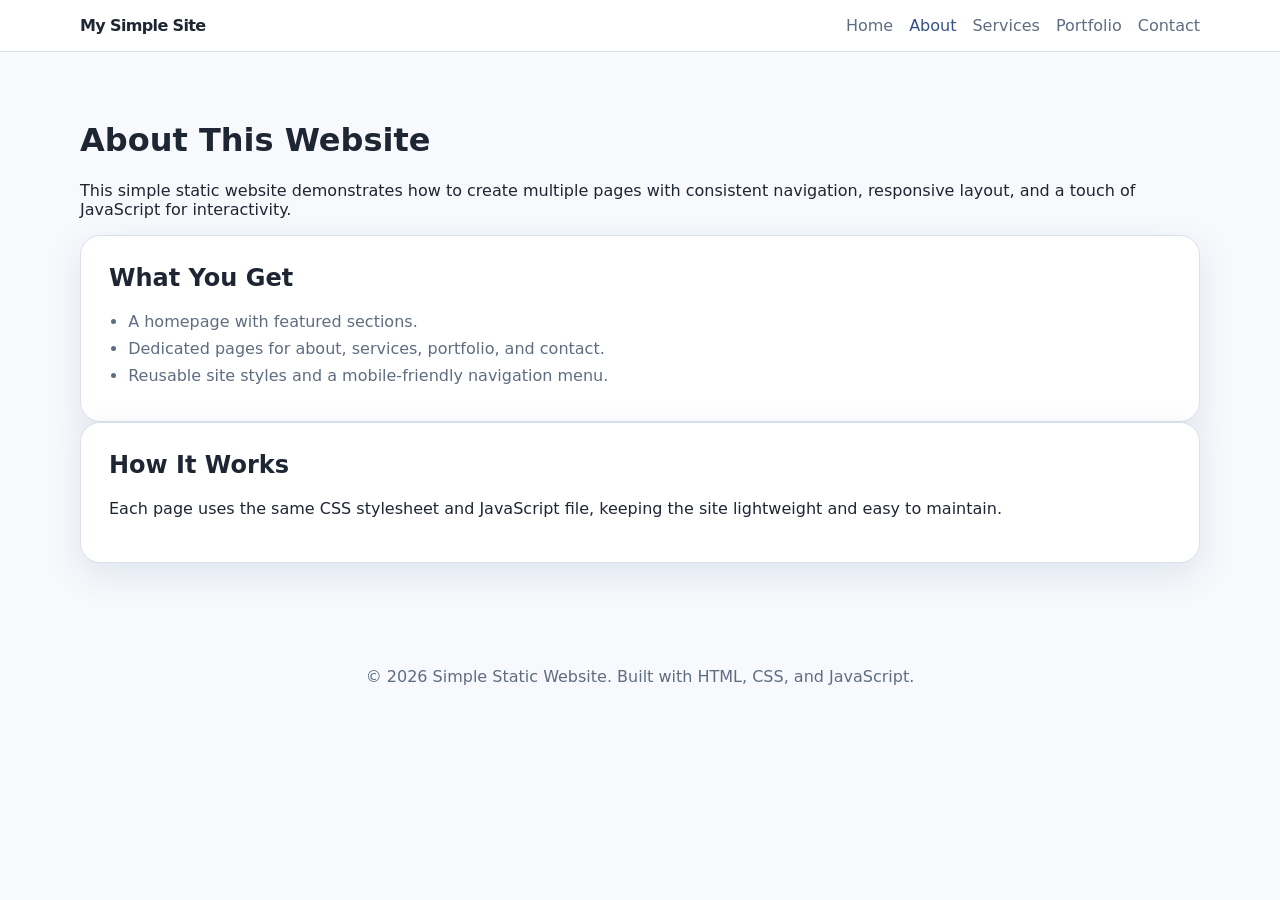
==== about.html @ 7c05fea3 "version 1" ====
<!DOCTYPE html>
<html lang="en">
<head>
  <meta charset="UTF-8">
  <meta name="viewport" content="width=device-width, initial-scale=1.0">
  <title>About - Simple Static Website</title>
  <link rel="stylesheet" href="styles.css">
</head>
<body>
  <header class="site-header">
    <div class="container header-inner">
      <div class="brand">My Simple Site</div>
      <nav class="site-nav" id="siteNav">
        <a href="index.html">Home</a>
        <a href="about.html" class="active">About</a>
        <a href="services.html">Services</a>
        <a href="portfolio.html">Portfolio</a>
        <a href="contact.html">Contact</a>
      </nav>
      <button class="menu-toggle" id="menuToggle" aria-label="Toggle navigation">☰</button>
    </div>
  </header>

  <main class="container main-content">
    <h1>About This Website</h1>
    <p>This simple static website demonstrates how to create multiple pages with consistent navigation, responsive layout, and a touch of JavaScript for interactivity.</p>

    <section class="content-block">
      <h2>What You Get</h2>
      <ul>
        <li>A homepage with featured sections.</li>
        <li>Dedicated pages for about, services, portfolio, and contact.</li>
        <li>Reusable site styles and a mobile-friendly navigation menu.</li>
      </ul>
    </section>

    <section class="content-block">
      <h2>How It Works</h2>
      <p>Each page uses the same CSS stylesheet and JavaScript file, keeping the site lightweight and easy to maintain.</p>
    </section>
  </main>

  <footer class="site-footer">
    <div class="container">
      <p>© 2026 Simple Static Website. Built with HTML, CSS, and JavaScript.</p>
    </div>
  </footer>

  <script src="script.js"></script>
</body>
</html>
---- styles.css ----
/* Global reset and base styles */
:root {
  --bg: #f7f9fc;
  --surface: #ffffff;
  --primary: #4b6cb7;
  --primary-dark: #364f8b;
  --text: #1e2633;
  --muted: #5f6d81;
  --border: #d9e2ec;
  --shadow: 0 12px 36px rgba(61, 86, 139, 0.12);
}

* {
  box-sizing: border-box;
}

html,
body {
  margin: 0;
  font-family: Inter, system-ui, -apple-system, BlinkMacSystemFont, "Segoe UI", sans-serif;
  background: var(--bg);
  color: var(--text);
}

img {
  max-width: 100%;
}

button,
input,
textarea,
select {
  font: inherit;
}

.container {
  width: min(1120px, calc(100% - 2rem));
  margin: 0 auto;
}

.site-header {
  background: var(--surface);
  border-bottom: 1px solid var(--border);
  position: sticky;
  top: 0;
  z-index: 100;
}

.header-inner {
  display: flex;
  align-items: center;
  justify-content: space-between;
  gap: 1rem;
  padding: 1rem 0;
}

.brand {
  font-weight: 700;
  letter-spacing: -0.04em;
}

.site-nav {
  display: flex;
  align-items: center;
  gap: 1rem;
  flex-wrap: wrap;
}

.site-nav a {
  color: var(--muted);
  text-decoration: none;
  transition: color 0.2s ease;
}

.site-nav a:hover,
.site-nav a.active {
  color: var(--primary-dark);
}

.menu-toggle {
  display: none;
  border: none;
  background: transparent;
  font-size: 1.5rem;
  cursor: pointer;
}

.main-content {
  padding: 3rem 0 4rem;
}

.hero {
  background: linear-gradient(135deg, rgba(75,108,183,0.12), rgba(75,108,183,0));
  border: 1px solid rgba(75,108,183,0.12);
  border-radius: 24px;
  padding: 3rem;
  margin-bottom: 2.5rem;
}

.hero h1 {
  margin: 0 0 1rem;
  font-size: clamp(2rem, 4vw, 3.6rem);
  line-height: 1.05;
}

.hero p {
  margin: 0 0 1.75rem;
  color: var(--muted);
  max-width: 54ch;
}

.button {
  display: inline-flex;
  align-items: center;
  justify-content: center;
  padding: 0.95rem 1.6rem;
  border: none;
  border-radius: 999px;
  background: var(--primary);
  color: #fff;
  text-decoration: none;
  font-weight: 600;
  transition: transform 0.2s ease, background 0.2s ease;
  cursor: pointer;
}

.button:hover {
  transform: translateY(-1px);
  background: var(--primary-dark);
}

.features-grid,
.services-grid,
.portfolio-grid {
  display: grid;
  gap: 1.5rem;
  grid-template-columns: repeat(auto-fit, minmax(220px, 1fr));
}

.features-grid article,
.services-grid article,
.portfolio-grid article,
.content-block {
  background: var(--surface);
  border: 1px solid var(--border);
  border-radius: 20px;
  padding: 1.75rem;
  box-shadow: var(--shadow);
}

.features-grid h2,
.services-grid h2,
.portfolio-grid h2,
.content-block h2 {
  margin-top: 0;
}

.content-block ul {
  padding-left: 1.2rem;
  margin: 0.75rem 0 0;
  color: var(--muted);
}

.content-block ul li {
  margin-bottom: 0.5rem;
}

.contact-form {
  display: grid;
  gap: 1rem;
  max-width: 520px;
}

.contact-form label {
  font-weight: 600;
}

.contact-form input,
.contact-form textarea {
  width: 100%;
  padding: 0.95rem 1rem;
  border: 1px solid var(--border);
  border-radius: 16px;
  background: #fff;
  color: var(--text);
}

.contact-form textarea {
  resize: vertical;
}

.form-feedback {
  margin: 0;
  color: var(--primary-dark);
  min-height: 1.4rem;
}

.site-footer {
  padding: 1.5rem 0;
  text-align: center;
  color: var(--muted);
}

@media (max-width: 820px) {
  .header-inner {
    flex-direction: column;
    align-items: stretch;
  }

  .site-nav {
    display: none;
    flex-direction: column;
    align-items: stretch;
    gap: 0.5rem;
    margin-top: 1rem;
  }

  .site-nav.active {
    display: flex;
  }

  .menu-toggle {
    display: inline-flex;
  }
}
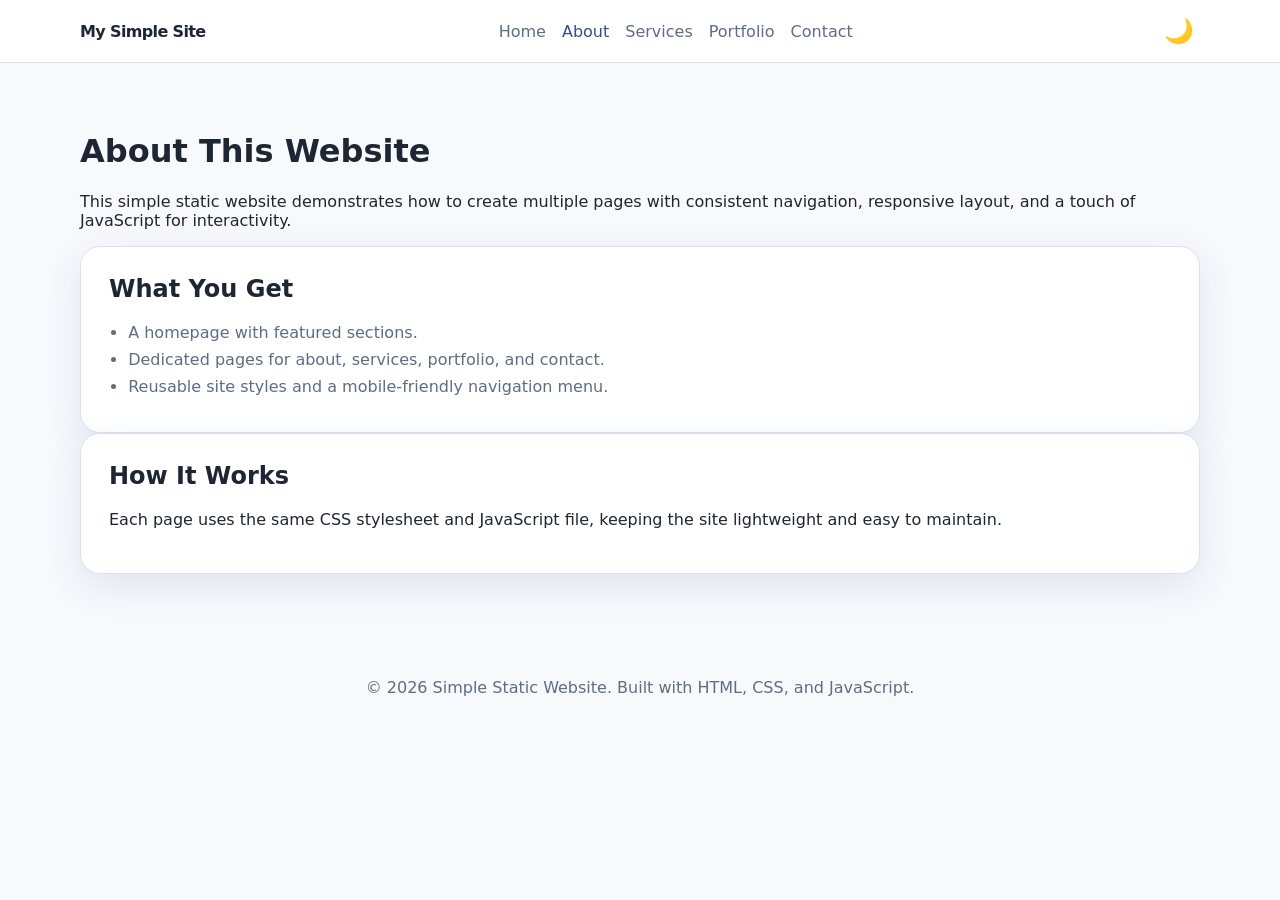
==== commit efb29bb1: "version 2" ====
--- a/about.html
+++ b/about.html
@@ -18,6 +18,7 @@
         <a href="contact.html">Contact</a>
       </nav>
       <button class="menu-toggle" id="menuToggle" aria-label="Toggle navigation">☰</button>
+      <button class="theme-toggle" id="themeToggle" aria-label="Toggle theme">🌙</button>
     </div>
   </header>
 
--- a/styles.css
+++ b/styles.css
@@ -10,6 +10,17 @@
   --shadow: 0 12px 36px rgba(61, 86, 139, 0.12);
 }
 
+html.dark-mode {
+  --bg: #0f172a;
+  --surface: #111827;
+  --primary: #818cf8;
+  --primary-dark: #6366f1;
+  --text: #e2e8f0;
+  --muted: #94a3b8;
+  --border: #334155;
+  --shadow: 0 16px 44px rgba(15, 23, 42, 0.32);
+}
+
 * {
   box-sizing: border-box;
 }
@@ -20,6 +31,7 @@
   font-family: Inter, system-ui, -apple-system, BlinkMacSystemFont, "Segoe UI", sans-serif;
   background: var(--bg);
   color: var(--text);
+  transition: background 0.3s ease, color 0.3s ease;
 }
 
 img {
@@ -83,6 +95,15 @@
   background: transparent;
   font-size: 1.5rem;
   cursor: pointer;
+}
+
+.theme-toggle {
+  display: inline-flex;
+  border: none;
+  background: transparent;
+  font-size: 1.5rem;
+  cursor: pointer;
+  margin-left: 0.75rem;
 }
 
 .main-content {
@@ -129,6 +150,84 @@
   background: var(--primary-dark);
 }
 
+.choice-panel {
+  background: var(--surface);
+  border: 1px solid var(--border);
+  border-radius: 24px;
+  padding: 2rem;
+  margin-bottom: 2rem;
+  box-shadow: var(--shadow);
+}
+
+.choice-panel h2 {
+  margin-top: 0;
+}
+
+.choices {
+  display: flex;
+  flex-wrap: wrap;
+  gap: 0.75rem;
+  margin: 1rem 0 1.25rem;
+}
+
+.choice-button {
+  border: 1px solid var(--border);
+  background: var(--surface);
+  color: var(--text);
+  padding: 0.85rem 1.2rem;
+  border-radius: 999px;
+  cursor: pointer;
+  transition: background 0.2s ease, transform 0.2s ease, border-color 0.2s ease;
+}
+
+.choice-button:hover {
+  transform: translateY(-1px);
+  background: rgba(75,108,183,0.08);
+  border-color: var(--primary);
+}
+
+.choice-message {
+  margin: 0;
+  color: var(--muted);
+  min-height: 1.4rem;
+}
+
+.choice-button.active {
+  background: var(--primary);
+  color: #fff;
+  border-color: var(--primary);
+}
+
+.saved-messages {
+  margin-top: 1.5rem;
+  display: grid;
+  gap: 1rem;
+}
+
+.saved-message {
+  background: var(--surface);
+  border: 1px solid var(--border);
+  border-radius: 20px;
+  padding: 1.35rem;
+  box-shadow: var(--shadow);
+}
+
+.saved-message strong {
+  display: block;
+  margin-bottom: 0.4rem;
+}
+
+.saved-message span {
+  display: block;
+  margin-bottom: 0.75rem;
+  color: var(--muted);
+  font-size: 0.95rem;
+}
+
+.saved-message small {
+  color: var(--muted);
+}
+
 .features-grid,
 .services-grid,
 .portfolio-grid {
@@ -181,7 +280,7 @@
   padding: 0.95rem 1rem;
   border: 1px solid var(--border);
   border-radius: 16px;
-  background: #fff;
+  background: var(--surface);
   color: var(--text);
 }
 
